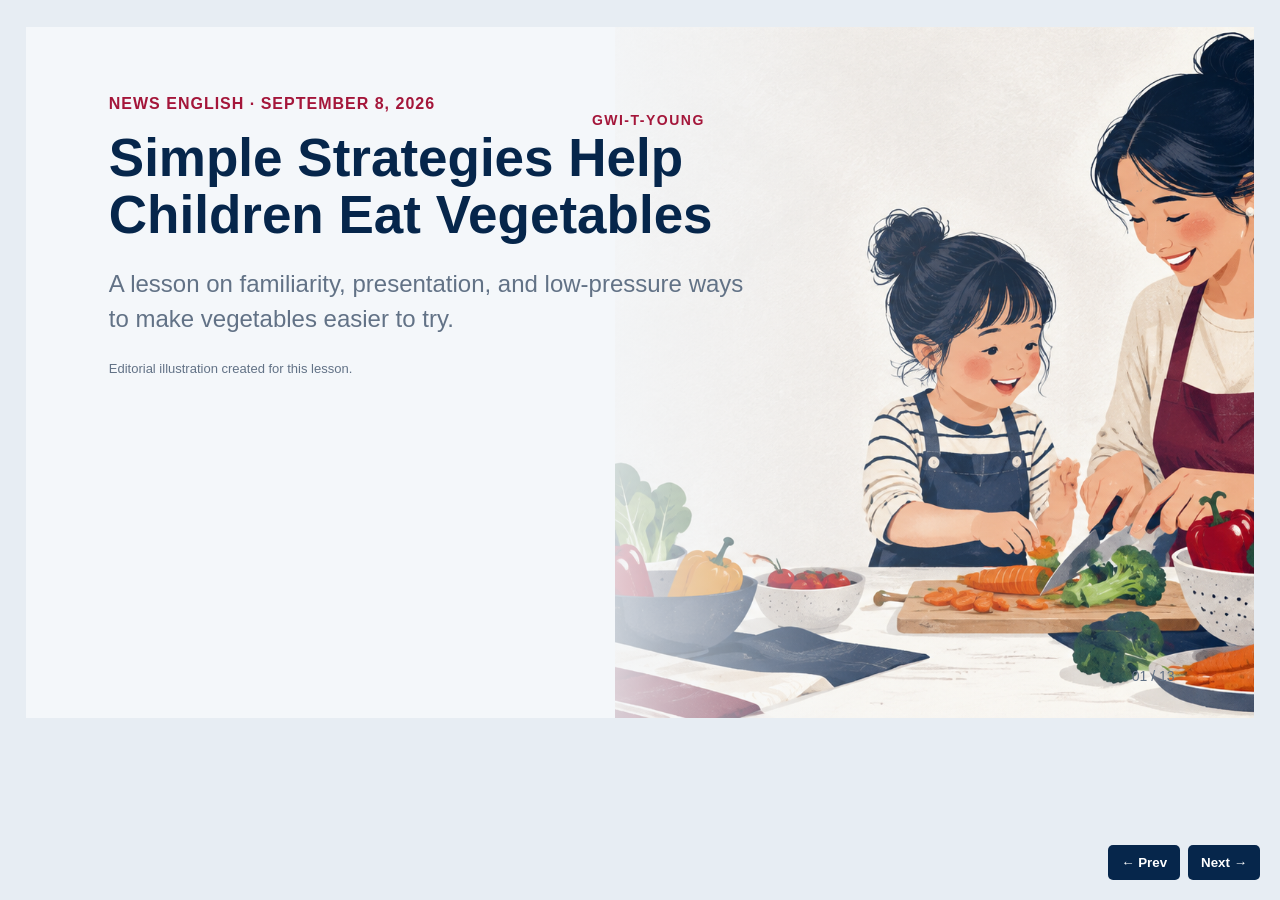
==== site/lessons/2026-09-08/index.html @ 46ea3f25 "Create GWI-T-YOUNG study calendar site" ====
<!doctype html><html lang="en"><head><meta charset="utf-8"><meta name="viewport" content="width=device-width,initial-scale=1"><title>Simple Strategies Help Children Eat Vegetables</title><script defer src="audio-offsets.js"></script><style>
:root{--n:#06264b;--r:#a4163a;--p:#f4f7fa;--l:#d8e1eb;--m:#627286}*{box-sizing:border-box}body{margin:0;background:#e7edf3;font-family:Arial,Helvetica,sans-serif;color:#1b2938}.slide{display:none;position:relative;overflow:hidden;width:min(96vw,1280px);aspect-ratio:16/9;margin:3vh auto;padding:5.3% 6.5%;background:var(--p)}.slide.active{display:block}.slide:before{content:"";position:absolute;top:0;left:0;width:15px;height:100%;background:var(--r)}.brand{position:absolute;right:6.5%;top:6%;font-size:14px;font-weight:700;letter-spacing:1.5px;color:var(--r)}.eyebrow{margin:0 0 16px;text-transform:uppercase;letter-spacing:1px;color:var(--r);font-weight:700}.title{margin:0 0 22px;color:var(--n);font-size:48px;line-height:1.08;max-width:890px}.sub{font-size:22px;line-height:1.45;color:var(--m);max-width:800px}.num{position:absolute;right:6.5%;bottom:5%;font-size:14px;color:var(--m)}.cards{display:grid;gap:13px}.card{background:#fff;border:1px solid var(--l);border-left:7px solid var(--r);padding:15px 18px;font-size:19px;line-height:1.34}.card strong{display:block;color:var(--n);margin-bottom:4px}.split{display:grid;grid-template-columns:1.3fr .7fr;gap:36px}.passage{font:23px/1.48 Georgia,serif;margin:0}.vocab{padding:18px;background:#fff;border-top:6px solid var(--r)}.vocab h3{margin:0 0 9px;color:var(--n)}.vocab dt{font-weight:700;color:var(--r);margin-top:9px}.vocab dd{margin:2px 0;font-size:15px;line-height:1.3}.expression{position:absolute;left:6.5%;right:6.5%;bottom:8%;padding:13px 18px;background:#e7edf4;font-size:17px}.glance{display:grid;grid-template-columns:.86fr 1.14fr;gap:25px}.photo{width:100%;height:260px;object-fit:cover}.cap{margin:5px 0;font-size:12px;color:var(--m);line-height:1.3}.metricgrid{display:grid;grid-template-columns:repeat(2,1fr);gap:12px}.metric{background:#fff;border-top:5px solid var(--r);padding:14px}.metric b{display:block;font-size:30px;color:var(--n)}.metric span{display:block;margin-top:4px;font-size:14px;line-height:1.25}.case{margin-top:12px;padding:12px 15px;background:#fff;border:1px solid var(--l);font-size:16px;line-height:1.33}.case strong{color:var(--r)}.flow{display:flex;align-items:center;justify-content:center;gap:9px;margin:18px 0}.node{width:145px;height:145px;border:2px solid var(--n);border-radius:50%;display:grid;place-items:center;text-align:center;padding:15px;color:var(--n);font-weight:700}.arrow{font-size:34px;color:var(--r)}.sources{font-size:15px;line-height:1.4;overflow-wrap:anywhere}.controls{position:fixed;right:20px;bottom:20px;display:flex;gap:8px}.controls button{border:0;padding:10px 13px;border-radius:5px;background:var(--n);color:white;font-weight:700;cursor:pointer}.controls button:hover{background:var(--r)}@media print{body{background:white}.slide,.slide.active{display:block;width:100%;height:100vh;aspect-ratio:auto;margin:0;page-break-after:always}.controls{display:none}}@media(max-width:800px){.slide{width:100vw;min-height:100vh;aspect-ratio:auto;margin:0;padding:7% 8%}.title{font-size:36px}.split,.glance{grid-template-columns:1fr;gap:15px}.passage{font-size:20px}.expression{position:static;margin-top:16px}.photo{height:200px}.node{width:105px;height:105px;font-size:13px}}
.title{font-size:53px}.sub{font-size:24px}.card{font-size:21px}.passage{font-size:26px;line-height:1.43}.vocab h3{font-size:25px}.vocab dt{font-size:20px}.vocab dd{font-size:17px}.expression{font-size:19px}.case{font-size:18px}.metric span{font-size:16px}.cap{font-size:13px}.listen{display:flex;align-items:center;gap:12px;margin:0 0 16px;padding:10px 14px;background:#fff;border:1px solid var(--l);border-left:6px solid var(--r);font-size:17px;color:var(--n);font-weight:700}.listen audio{height:32px;max-width:330px;flex:1}.v1{color:#b1183f;font-weight:700}.v2{color:#176a75;font-weight:700}.v3{color:#8a5312;font-weight:700}.v4{color:#5b3b96;font-weight:700}.vocab .v1,.vocab .v2,.vocab .v3,.vocab .v4{font-weight:800}.infographic{width:100%;height:255px;background:#fff;border:1px solid var(--l)}.cover-art{position:absolute;right:0;top:0;width:52%;height:100%;object-fit:cover;object-position:center}.cover-shade{position:absolute;inset:0;background:linear-gradient(90deg,var(--p) 0%,var(--p) 42%,rgba(244,247,250,.2) 68%,rgba(244,247,250,0) 100%)}.cover-copy{position:relative;z-index:1;max-width:60%}.fulltext{display:grid;grid-template-columns:repeat(3,1fr);gap:13px;margin-top:10px}.fullpart{background:#fff;border-top:5px solid var(--r);padding:13px 15px;font:14px/1.38 Georgia,serif}.fullpart h3{font:700 17px Arial,sans-serif;color:var(--n);margin:0 0 8px}
</style></head><body>
<section class="slide active"><img class="cover-art" src="title-vegetables.png" alt="Editorial illustration of a parent and child preparing vegetables"><div class="cover-shade"></div><div class="cover-copy"><div class="brand">GWI-T-YOUNG</div><p class="eyebrow">News English · September 8, 2026</p><h1 class="title">Simple Strategies Help Children Eat Vegetables</h1><p class="sub">A lesson on familiarity, presentation, and low-pressure ways to make vegetables easier to try.</p><p class="cap">Editorial illustration created for this lesson.</p></div><div class="num">01 / 13</div></section>
<section class="slide"><div class="brand">GWI-T-YOUNG</div><p class="eyebrow">Warm-up</p><h2 class="title">Discussion Questions</h2><div class="cards"><div class="card"><strong>1. Which vegetables did you dislike as a child?</strong>Do you like them now? Why or why not?</div><div class="card"><strong>2. Does the look of food affect your appetite?</strong>Give an example from your own experience.</div><div class="card"><strong>3. What should adults do when a child refuses food?</strong>Discuss gentle encouragement and pressure.</div></div><div class="num">02 / 12</div></section>
<section class="slide"><div class="brand">GWI-T-YOUNG</div><p class="eyebrow">Article overview</p><h2 class="title">Small Changes Can Reduce Resistance</h2><div class="cards"><div class="card"><strong>Familiarity</strong>Offer a variety of vegetables repeatedly and without pressure.</div><div class="card"><strong>Timing</strong>Serve vegetables before more tempting foods arrive.</div><div class="card"><strong>Experience</strong>Make food colorful, touchable, and part of cooking together.</div></div><p class="sub" style="margin-top:25px">Summary: The lesson focuses on shaping a positive eating environment, not forcing a child to finish a plate.</p><div class="num">03 / 12</div></section>
<section class="slide"><div class="brand">GWI-T-YOUNG</div><p class="eyebrow">Part 1 · Read</p><div class="listen">Listen from the broadcast title <span style="font-size:13px;color:#627286">Audio is available in the local study edition.</span></div><div class="split"><p class="passage">Getting young infants to <span class="v1">consume</span> green vegetables often proves exceptionally difficult for modern parents. Early <span class="v2">dietary preferences</span> naturally favor sweeter options since breast milk contains high amounts of sugar. However, <span class="v3">establishing</span> healthy eating <span class="v4">routines</span> during preschool years remains crucial for overall cognitive development.</p><aside class="vocab"><h3>Vocabulary</h3><dl><dt class="v1">consume</dt><dd>to eat or drink</dd><dt class="v2">dietary preference</dt><dd>a food choice someone tends to like</dd><dt class="v3">establish</dt><dd>to start and develop something</dd><dt class="v4">routine</dt><dd>a regular way of doing something</dd></dl></aside></div><div class="expression"><strong>Useful expression:</strong> <em>establish a routine</em> — We established a calm dinner routine for the whole family.</div><div class="num">04 / 13</div></section>
<section class="slide"><div class="brand">GWI-T-YOUNG</div><p class="eyebrow">Part 1 · At a glance</p><h2 class="title">Familiarity Takes Time</h2><div class="glance"><figure style="margin:0"><img class="photo" src="https://images.unsplash.com/photo-1715265551303-fb8f4ec16287?fm=jpg&ixid=M3wxMjA3fDB8MHxwaG90by1wYWdlfHx8fGVufDB8fHx8fA%3D%3D&ixlib=rb-4.0.3&q=60&w=3000" alt="A colorful plate of vegetables"><figcaption class="cap">Illustrative image: a varied vegetable plate. Photo by Amah Phina via Unsplash.</figcaption></figure><div><div class="case"><strong>What research suggests:</strong> Food neophobia, a reluctance to try unfamiliar foods, commonly peaks between ages two and five. Repeated exposure is one practical way to make foods less unfamiliar.</div><div class="case"><strong>Classroom meaning:</strong> A child refusing broccoli once is not evidence that they will always refuse it. Try again later in a calm setting.</div><p class="cap">The lesson's statements about breast milk and cognitive development are lesson text, not causal claims used in this slide.</p></div></div><div class="num">05 / 12</div></section>
<section class="slide"><div class="brand">GWI-T-YOUNG</div><p class="eyebrow">Part 2 · Read</p><div class="listen">Listen before reading · includes 2 seconds before Part 2 <span style="font-size:13px;color:#627286">Audio is available in the local study edition.</span></div><div class="split"><p class="passage">Some prominent academic researchers have investigated innovative solutions, introducing <span class="v1">diverse</span> ingredients frequently before five years of age significantly helps <span class="v2">overcome</span> dietary phobias. Serving vegetables first, before other dishes arrive at the table, prevents children from <span class="v3">filling up on</span> higher calorie foods. Furthermore, simply putting more vegetables on the plate naturally leads children to eat more of them.</p><aside class="vocab"><h3>Vocabulary</h3><dl><dt class="v1">diverse</dt><dd>including many different types</dd><dt class="v2">overcome</dt><dd>to succeed in dealing with a problem</dd><dt class="v3">fill up on</dt><dd>to eat enough of something and lose appetite</dd><dt class="v4">portion</dt><dd>an amount of food served to one person</dd></dl></aside></div><div class="expression"><strong>Useful expression:</strong> <em>fill up on</em> — Try not to fill up on snacks before dinner.</div><div class="num">06 / 13</div></section>
<section class="slide"><div class="brand">GWI-T-YOUNG</div><p class="eyebrow">Part 2 · At a glance</p><h2 class="title">Serve Vegetables Before the Main Meal</h2><div class="glance"><div><svg class="infographic" viewBox="0 0 500 255" role="img" aria-label="Vegetables served first lead to more chances to try them"><rect width="500" height="255" fill="#fff"/><circle cx="90" cy="126" r="59" fill="#e5f3ee"/><path d="M72 155c12-56 31-85 41-95 19 26 20 63 6 93" fill="#58a46f"/><path d="M111 155c-1-46 11-73 26-89 10 29 4 61-14 89" fill="#79bf7e"/><text x="90" y="220" text-anchor="middle" fill="#06264b" font-size="17" font-weight="700">vegetables first</text><path d="M171 126h70" stroke="#a4163a" stroke-width="6"/><path d="M235 112l18 14-18 14" fill="none" stroke="#a4163a" stroke-width="6"/><circle cx="307" cy="126" r="52" fill="#fff0d7"/><path d="M277 112h60M277 128h60M277 144h60" stroke="#c07b20" stroke-width="7"/><text x="307" y="220" text-anchor="middle" fill="#06264b" font-size="17" font-weight="700">no competing foods</text><path d="M365 126h55" stroke="#a4163a" stroke-width="6"/><path d="M414 112l18 14-18 14" fill="none" stroke="#a4163a" stroke-width="6"/><circle cx="448" cy="126" r="43" fill="#e9e3f5"/><path d="M430 127l12 12 25-28" fill="none" stroke="#5b3b96" stroke-width="8"/><text x="448" y="220" text-anchor="middle" fill="#06264b" font-size="17" font-weight="700">a chance to try</text></svg><p class="cap">Infographic: the study compares food order, not a guaranteed result for every child.</p></div><div><div class="metricgrid"><div class="metric"><b>2.39 g → 12.67 g</b><span>mean carrot intake per pupil eating lunch in one school study</span></div><div class="metric"><b>430%+</b><span>reported increase when mini carrots were served first in isolation</span></div></div><div class="case"><strong>Study case:</strong> 755 children received two mini carrots before lunch; 680 children received normal lunch service on the comparison day.</div></div></div><div class="num">07 / 12</div></section>
<section class="slide"><div class="brand">GWI-T-YOUNG</div><p class="eyebrow">Part 3 · Read</p><div class="listen">Listen before reading <span style="font-size:13px;color:#627286">Audio is available in the local study edition.</span></div><div class="split"><p class="passage">Experimenting with creative visual presentations and artistic shapes also dramatically <span class="v1">enhances</span> overall mealtime appeal. Allowing kids to freely touch raw food effectively reduces anxiety toward <span class="v2">unfamiliar</span> ingredients. Forcing younger individuals to eat typically <span class="v3">backfires</span> by decreasing their future culinary enjoyment. Additionally, adults must actively model great behavior since children naturally copy parental snacking habits. Turning cooking time into fun, <span class="v4">hands-on</span> play can also help children become less picky about new foods.</p><aside class="vocab"><h3>Vocabulary</h3><dl><dt class="v1">enhance</dt><dd>to improve something</dd><dt class="v2">unfamiliar</dt><dd>not known or recognized</dd><dt class="v3">backfire</dt><dd>to have the opposite result</dd><dt class="v4">hands-on</dt><dd>involving active participation</dd></dl></aside></div><div class="expression"><strong>Useful expression:</strong> <em>hands-on play</em> — Mixing ingredients makes cooking a hands-on activity.</div><div class="num">08 / 12</div></section>
<section class="slide"><div class="brand">GWI-T-YOUNG</div><p class="eyebrow">Part 3 · At a glance</p><h2 class="title">More Is Not Always Better</h2><div class="glance"><div><svg class="infographic" viewBox="0 0 500 255" role="img" aria-label="A comparison of vegetable portion sizes and intake"><rect width="500" height="255" fill="#fff"/><text x="40" y="44" fill="#06264b" font-size="19" font-weight="700">First-course carrot portion</text><rect x="48" y="77" width="120" height="26" rx="13" fill="#f1c3cf"/><rect x="48" y="122" width="240" height="26" rx="13" fill="#a4163a"/><rect x="48" y="167" width="360" height="26" rx="13" fill="#df9bae"/><text x="180" y="97" fill="#06264b" font-size="16">30 g</text><text x="300" y="142" fill="#06264b" font-size="16">60 g · intake +47%</text><text x="420" y="187" fill="#06264b" font-size="16">90 g</text><path d="M295 206h150" stroke="#627286" stroke-width="2"/><text x="370" y="231" text-anchor="middle" fill="#627286" font-size="14">No further intake gain at 90 g</text></svg><p class="cap">Infographic from one preschool study; it does not recommend forcing larger servings.</p></div><div><div class="metricgrid"><div class="metric"><b>47%</b><span>increase in carrot intake when a first-course portion was doubled in one preschool study</span></div><div class="metric"><b>51 children</b><span>aged 3–5 in the four-week crossover study</span></div></div><div class="case"><strong>Important limit:</strong> Tripling the portion did not add a further increase. A larger serving is not the same as forcing a child to eat.</div></div></div><div class="num">09 / 12</div></section>
<section class="slide"><div class="brand">GWI-T-YOUNG</div><p class="eyebrow">Review</p><h2 class="title">Key Takeaways</h2><div class="cards"><div class="card"><strong>1. Offer variety repeatedly.</strong>Familiarity can make a new vegetable less intimidating.</div><div class="card"><strong>2. Change the setting.</strong>Serving vegetables first can reduce competition from preferred foods.</div><div class="card"><strong>3. Avoid pressure.</strong>Creative presentation, cooking together, and adult modeling support a positive experience.</div></div><div class="num">10 / 12</div></section>
<section class="slide"><div class="brand">GWI-T-YOUNG</div><p class="eyebrow">Speak & apply</p><h2 class="title">Use Today’s English</h2><div class="cards"><div class="card"><strong>Summary</strong>Explain two strategies from the lesson using <em>routine</em>, <em>portion</em>, and <em>hands-on</em>.</div><div class="card"><strong>Opinion</strong>Is it better to hide vegetables in food or let children see and explore them? Why?</div><div class="card"><strong>Personal connection</strong>Describe a food you learned to like over time. What changed?</div></div><div class="num">11 / 12</div></section>
<section class="slide"><div class="brand">GWI-T-YOUNG</div><p class="eyebrow">Full listening · Read together</p><h2 class="title" style="font-size:43px;margin-bottom:10px">Listen to the Whole Lesson</h2><div class="listen">Broadcast title + Part 1–3 · 00:00–01:37 <span style="font-size:13px;color:#627286">Audio is available in the local study edition.</span></div><div class="fulltext"><article class="fullpart"><h3>Part 1</h3>Getting young infants to consume green vegetables often proves exceptionally difficult for modern parents. Early dietary preferences naturally favor sweeter options since breast milk contains high amounts of sugar. However, establishing healthy eating routines during preschool years remains crucial for overall cognitive development.</article><article class="fullpart"><h3>Part 2</h3>Some prominent academic researchers have investigated innovative solutions, introducing diverse ingredients frequently before five years of age significantly helps overcome dietary phobias. Serving vegetables first, before other dishes arrive at the table, prevents children from filling up on higher calorie foods. Furthermore, simply putting more vegetables on the plate naturally leads children to eat more of them.</article><article class="fullpart"><h3>Part 3</h3>Experimenting with creative visual presentations and artistic shapes also dramatically enhances overall mealtime appeal. Allowing kids to freely touch raw food effectively reduces anxiety toward unfamiliar ingredients. Forcing younger individuals to eat typically backfires by decreasing their future culinary enjoyment. Additionally, adults must actively model great behavior since children naturally copy parental snacking habits. Turning cooking time into fun, hands-on play can also help children become less picky about new foods.</article></div><div class="num">12 / 13</div></section>
<section class="slide"><div class="brand">GWI-T-YOUNG</div><p class="eyebrow">Sources</p><h2 class="title">Evidence & Visual Sources</h2><div class="cards sources"><div class="card"><strong>Lesson text</strong>User-provided EBS MP3, independently transcribed. Broadcast: September 8, 2026.</div><div class="card"><strong>Carrots served first</strong><a href="https://pmc.ncbi.nlm.nih.gov/articles/PMC4382151/">Serving First in Isolation Increases Vegetable Intake among Elementary Schoolchildren</a> (2015).</div><div class="card"><strong>Bell peppers served first</strong><a href="https://www.sciencedirect.com/science/article/pii/S019566631530012X">Serving vegetables first: A strategy to increase vegetable consumption in elementary school cafeterias</a> (2016).</div><div class="card"><strong>Preschool portion study</strong><a href="https://pmc.ncbi.nlm.nih.gov/articles/PMC2854901/">Eating vegetables first: the use of portion size to increase vegetable intake in preschool children</a> (2010).</div><div class="card"><strong>Illustrative image</strong><a href="https://unsplash.com/photos/a-plate-of-colorful-vegetables-on-a-black-background-SFL6xzPTlx8">Amah Phina / Unsplash</a>. It does not depict a study participant or reported event.</div></div><div class="num">13 / 13</div></section>
<div class="controls"><button id="prev">← Prev</button><button id="next">Next →</button></div><script>const s=[...document.querySelectorAll('.slide')];let i=0;function go(n){i=(n+s.length)%s.length;s.forEach((x,k)=>x.classList.toggle('active',k===i));scrollTo(0,0)}prev.onclick=()=>go(i-1);next.onclick=()=>go(i+1);addEventListener('keydown',e=>{if(['ArrowRight',' ','PageDown'].includes(e.key)){e.preventDefault();go(i+1)}if(['ArrowLeft','PageUp'].includes(e.key)){e.preventDefault();go(i-1)}});</script></body></html>
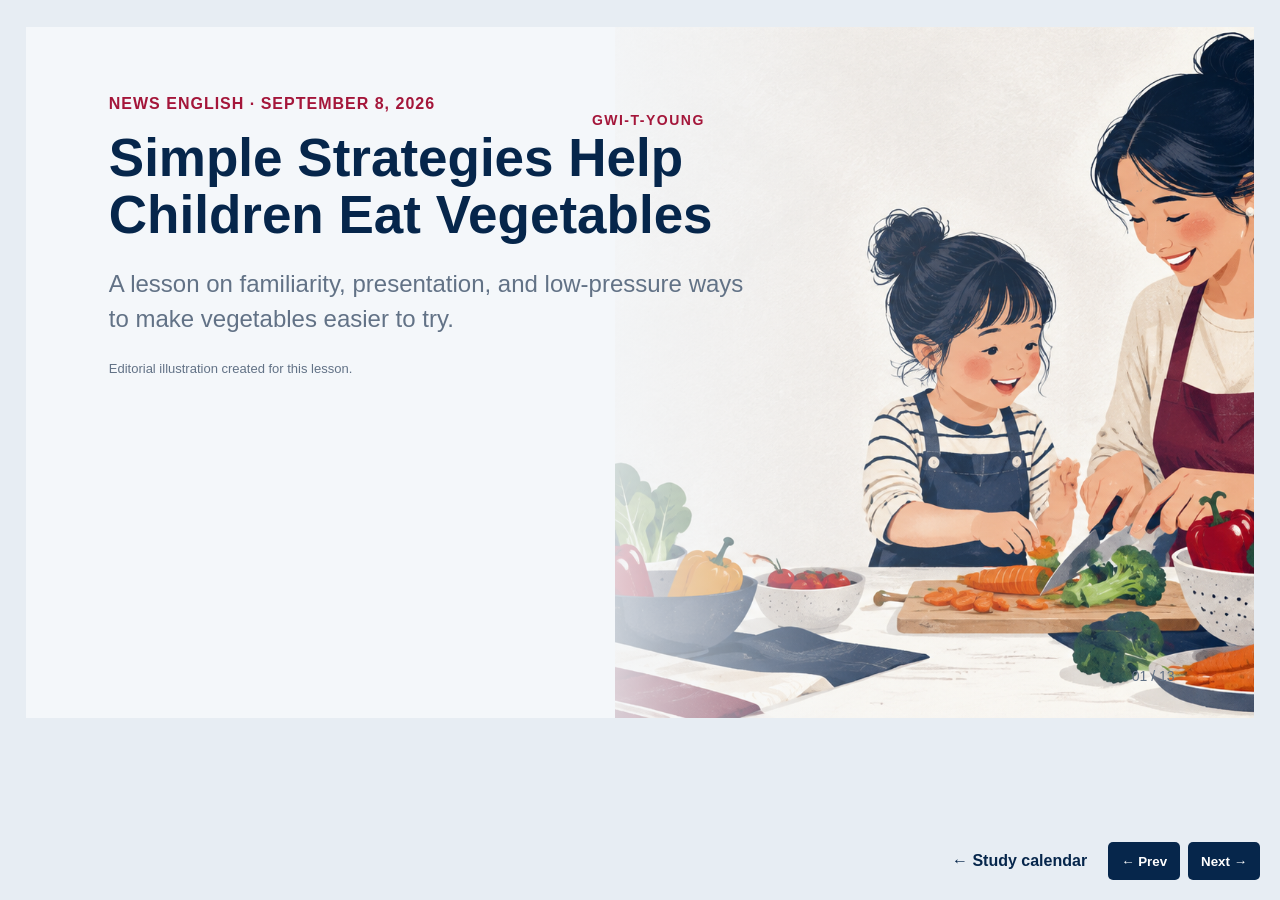
==== commit e9b873a0: "Add study calendar navigation to lesson decks" ====
--- a/site/lessons/2026-09-08/index.html
+++ b/site/lessons/2026-09-08/index.html
@@ -14,5 +14,5 @@
 <section class="slide"><div class="brand">GWI-T-YOUNG</div><p class="eyebrow">Review</p><h2 class="title">Key Takeaways</h2><div class="cards"><div class="card"><strong>1. Offer variety repeatedly.</strong>Familiarity can make a new vegetable less intimidating.</div><div class="card"><strong>2. Change the setting.</strong>Serving vegetables first can reduce competition from preferred foods.</div><div class="card"><strong>3. Avoid pressure.</strong>Creative presentation, cooking together, and adult modeling support a positive experience.</div></div><div class="num">10 / 12</div></section>
 <section class="slide"><div class="brand">GWI-T-YOUNG</div><p class="eyebrow">Speak & apply</p><h2 class="title">Use Today’s English</h2><div class="cards"><div class="card"><strong>Summary</strong>Explain two strategies from the lesson using <em>routine</em>, <em>portion</em>, and <em>hands-on</em>.</div><div class="card"><strong>Opinion</strong>Is it better to hide vegetables in food or let children see and explore them? Why?</div><div class="card"><strong>Personal connection</strong>Describe a food you learned to like over time. What changed?</div></div><div class="num">11 / 12</div></section>
 <section class="slide"><div class="brand">GWI-T-YOUNG</div><p class="eyebrow">Full listening · Read together</p><h2 class="title" style="font-size:43px;margin-bottom:10px">Listen to the Whole Lesson</h2><div class="listen">Broadcast title + Part 1–3 · 00:00–01:37 <span style="font-size:13px;color:#627286">Audio is available in the local study edition.</span></div><div class="fulltext"><article class="fullpart"><h3>Part 1</h3>Getting young infants to consume green vegetables often proves exceptionally difficult for modern parents. Early dietary preferences naturally favor sweeter options since breast milk contains high amounts of sugar. However, establishing healthy eating routines during preschool years remains crucial for overall cognitive development.</article><article class="fullpart"><h3>Part 2</h3>Some prominent academic researchers have investigated innovative solutions, introducing diverse ingredients frequently before five years of age significantly helps overcome dietary phobias. Serving vegetables first, before other dishes arrive at the table, prevents children from filling up on higher calorie foods. Furthermore, simply putting more vegetables on the plate naturally leads children to eat more of them.</article><article class="fullpart"><h3>Part 3</h3>Experimenting with creative visual presentations and artistic shapes also dramatically enhances overall mealtime appeal. Allowing kids to freely touch raw food effectively reduces anxiety toward unfamiliar ingredients. Forcing younger individuals to eat typically backfires by decreasing their future culinary enjoyment. Additionally, adults must actively model great behavior since children naturally copy parental snacking habits. Turning cooking time into fun, hands-on play can also help children become less picky about new foods.</article></div><div class="num">12 / 13</div></section>
-<section class="slide"><div class="brand">GWI-T-YOUNG</div><p class="eyebrow">Sources</p><h2 class="title">Evidence & Visual Sources</h2><div class="cards sources"><div class="card"><strong>Lesson text</strong>User-provided EBS MP3, independently transcribed. Broadcast: September 8, 2026.</div><div class="card"><strong>Carrots served first</strong><a href="https://pmc.ncbi.nlm.nih.gov/articles/PMC4382151/">Serving First in Isolation Increases Vegetable Intake among Elementary Schoolchildren</a> (2015).</div><div class="card"><strong>Bell peppers served first</strong><a href="https://www.sciencedirect.com/science/article/pii/S019566631530012X">Serving vegetables first: A strategy to increase vegetable consumption in elementary school cafeterias</a> (2016).</div><div class="card"><strong>Preschool portion study</strong><a href="https://pmc.ncbi.nlm.nih.gov/articles/PMC2854901/">Eating vegetables first: the use of portion size to increase vegetable intake in preschool children</a> (2010).</div><div class="card"><strong>Illustrative image</strong><a href="https://unsplash.com/photos/a-plate-of-colorful-vegetables-on-a-black-background-SFL6xzPTlx8">Amah Phina / Unsplash</a>. It does not depict a study participant or reported event.</div></div><div class="num">13 / 13</div></section>
-<div class="controls"><button id="prev">← Prev</button><button id="next">Next →</button></div><script>const s=[...document.querySelectorAll('.slide')];let i=0;function go(n){i=(n+s.length)%s.length;s.forEach((x,k)=>x.classList.toggle('active',k===i));scrollTo(0,0)}prev.onclick=()=>go(i-1);next.onclick=()=>go(i+1);addEventListener('keydown',e=>{if(['ArrowRight',' ','PageDown'].includes(e.key)){e.preventDefault();go(i+1)}if(['ArrowLeft','PageUp'].includes(e.key)){e.preventDefault();go(i-1)}});</script></body></html>
+<section class="slide"><div class="brand">GWI-T-YOUNG</div><p class="eyebrow">Sources</p><h2 class="title">Evidence & Visual Sources</h2><div class="cards sources"><div class="card"><strong>Lesson text</strong>User-provided EBS MP3, independently transcribed. Broadcast: September 8, 2026.</div><div class="card"><strong>Carrots served first</strong><a href="https://pmc.ncbi.nlm.nih.gov/articles/PMC4382151/">Serving First in Isolation Increases Vegetable Intake among Elementary Schoolchildren</a> (2015).</div><div class="card"><strong>Bell peppers served first</strong><a href="https://www.sciencedirect.com/science/article/pii/S019566631530012X">Serving vegetables first: A strategy to increase vegetable consumption in elementary school cafeterias</a> (2016).</div><div class="card"><strong>Preschool portion study</strong><a href="https://pmc.ncbi.nlm.nih.gov/articles/PMC2854901/">Eating vegetables first: the use of portion size to increase vegetable intake in preschool children</a> (2010).</div><div class="card"><strong>Illustrative image</strong><a href="https://unsplash.com/photos/a-plate-of-colorful-vegetables-on-a-black-background-SFL6xzPTlx8">Amah Phina / Unsplash</a>. It does not depict a study participant or reported event.</div></div><div class="num">13 / 13</div><div style="margin-top:16px;padding:14px 16px;background:#e6f3ef;border-left:6px solid #20865f"><b>Finished today’s lesson?</b><br><button onclick="completeLesson('2026-09-08')" style="margin-top:8px;background:#20865f;color:white;border:0;padding:10px 13px;font-weight:bold;cursor:pointer">Mark lesson complete</button></div></section>
+<div class="controls"><a href="../../index.html" style="color:#06264b;font-weight:bold;text-decoration:none;padding:10px 13px">← Study calendar</a><button id="prev">← Prev</button><button id="next">Next →</button></div><script>const s=[...document.querySelectorAll('.slide')];let i=0;function go(n){i=(n+s.length)%s.length;s.forEach((x,k)=>x.classList.toggle('active',k===i));scrollTo(0,0)}prev.onclick=()=>go(i-1);next.onclick=()=>go(i+1);addEventListener('keydown',e=>{if(['ArrowRight',' ','PageDown'].includes(e.key)){e.preventDefault();go(i+1)}if(['ArrowLeft','PageUp'].includes(e.key)){e.preventDefault();go(i-1)}});</script><script src="../lesson-finish.js"></script></body></html>
